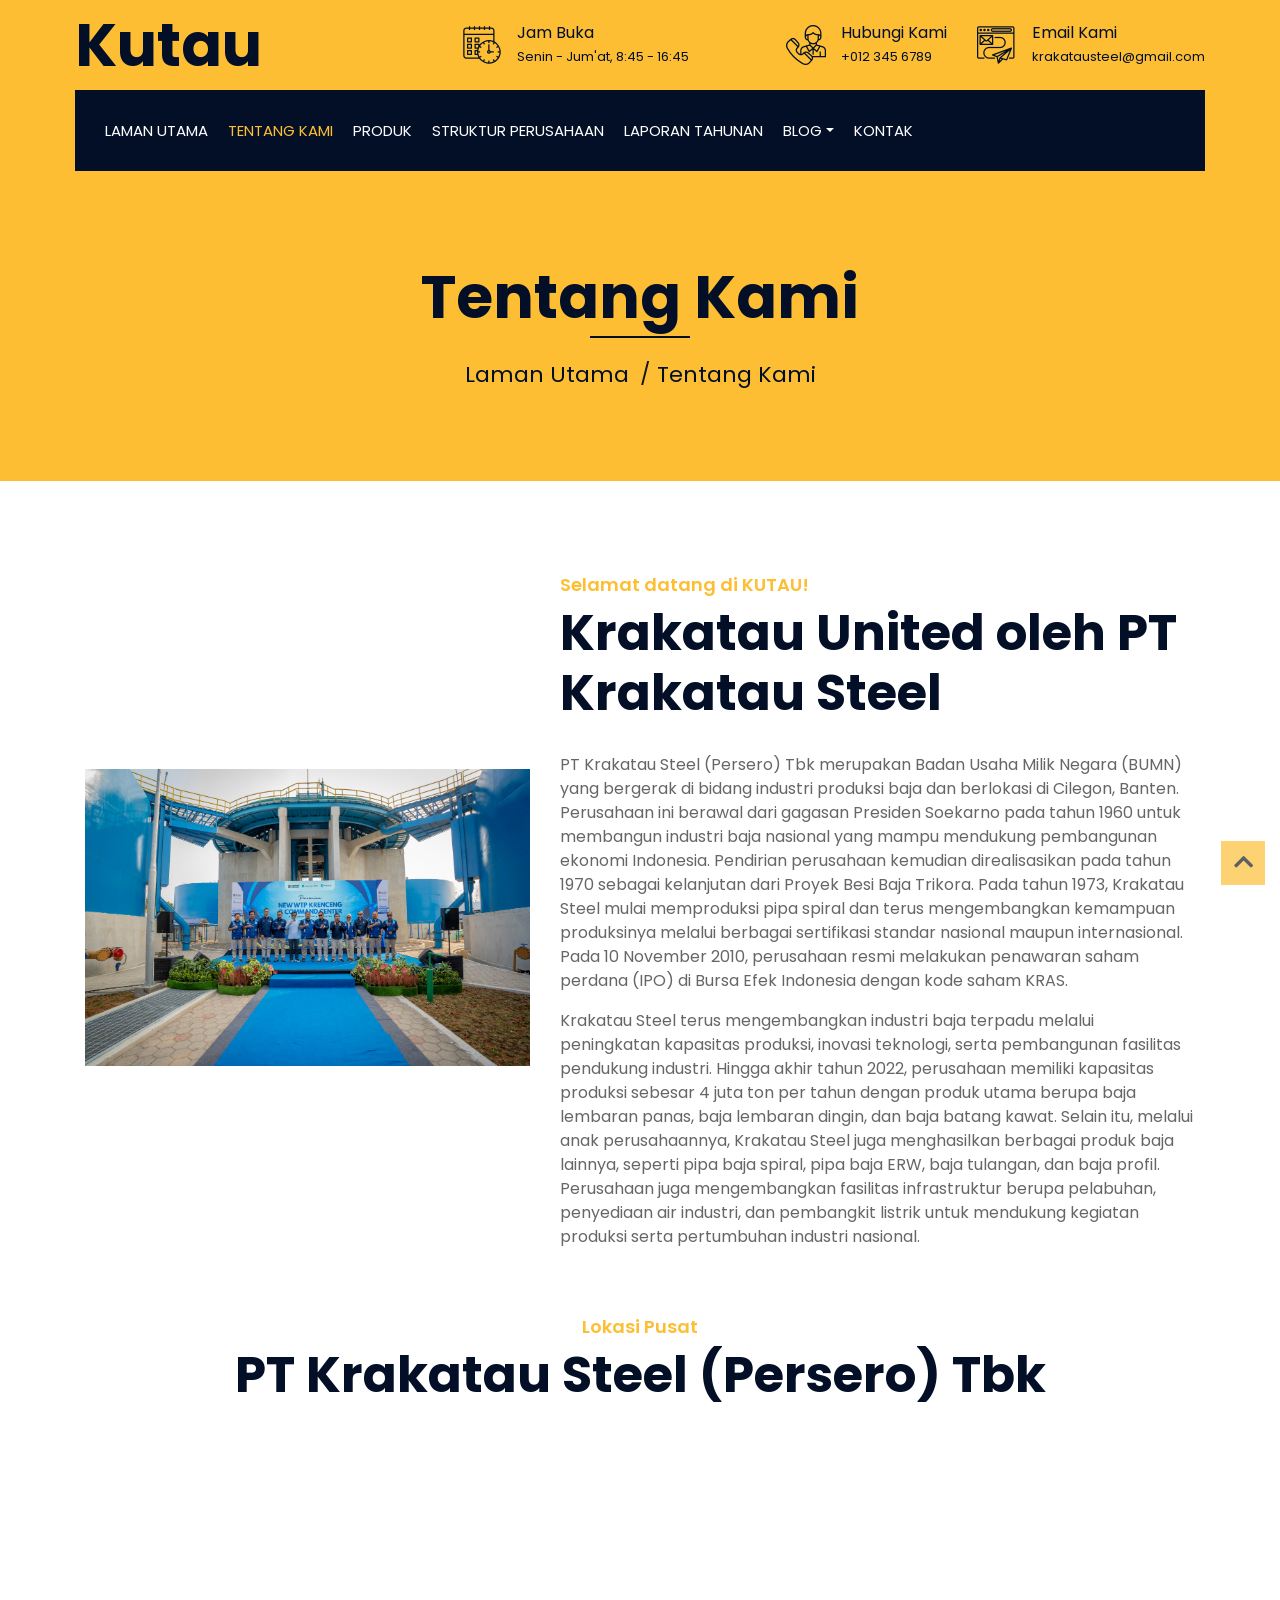
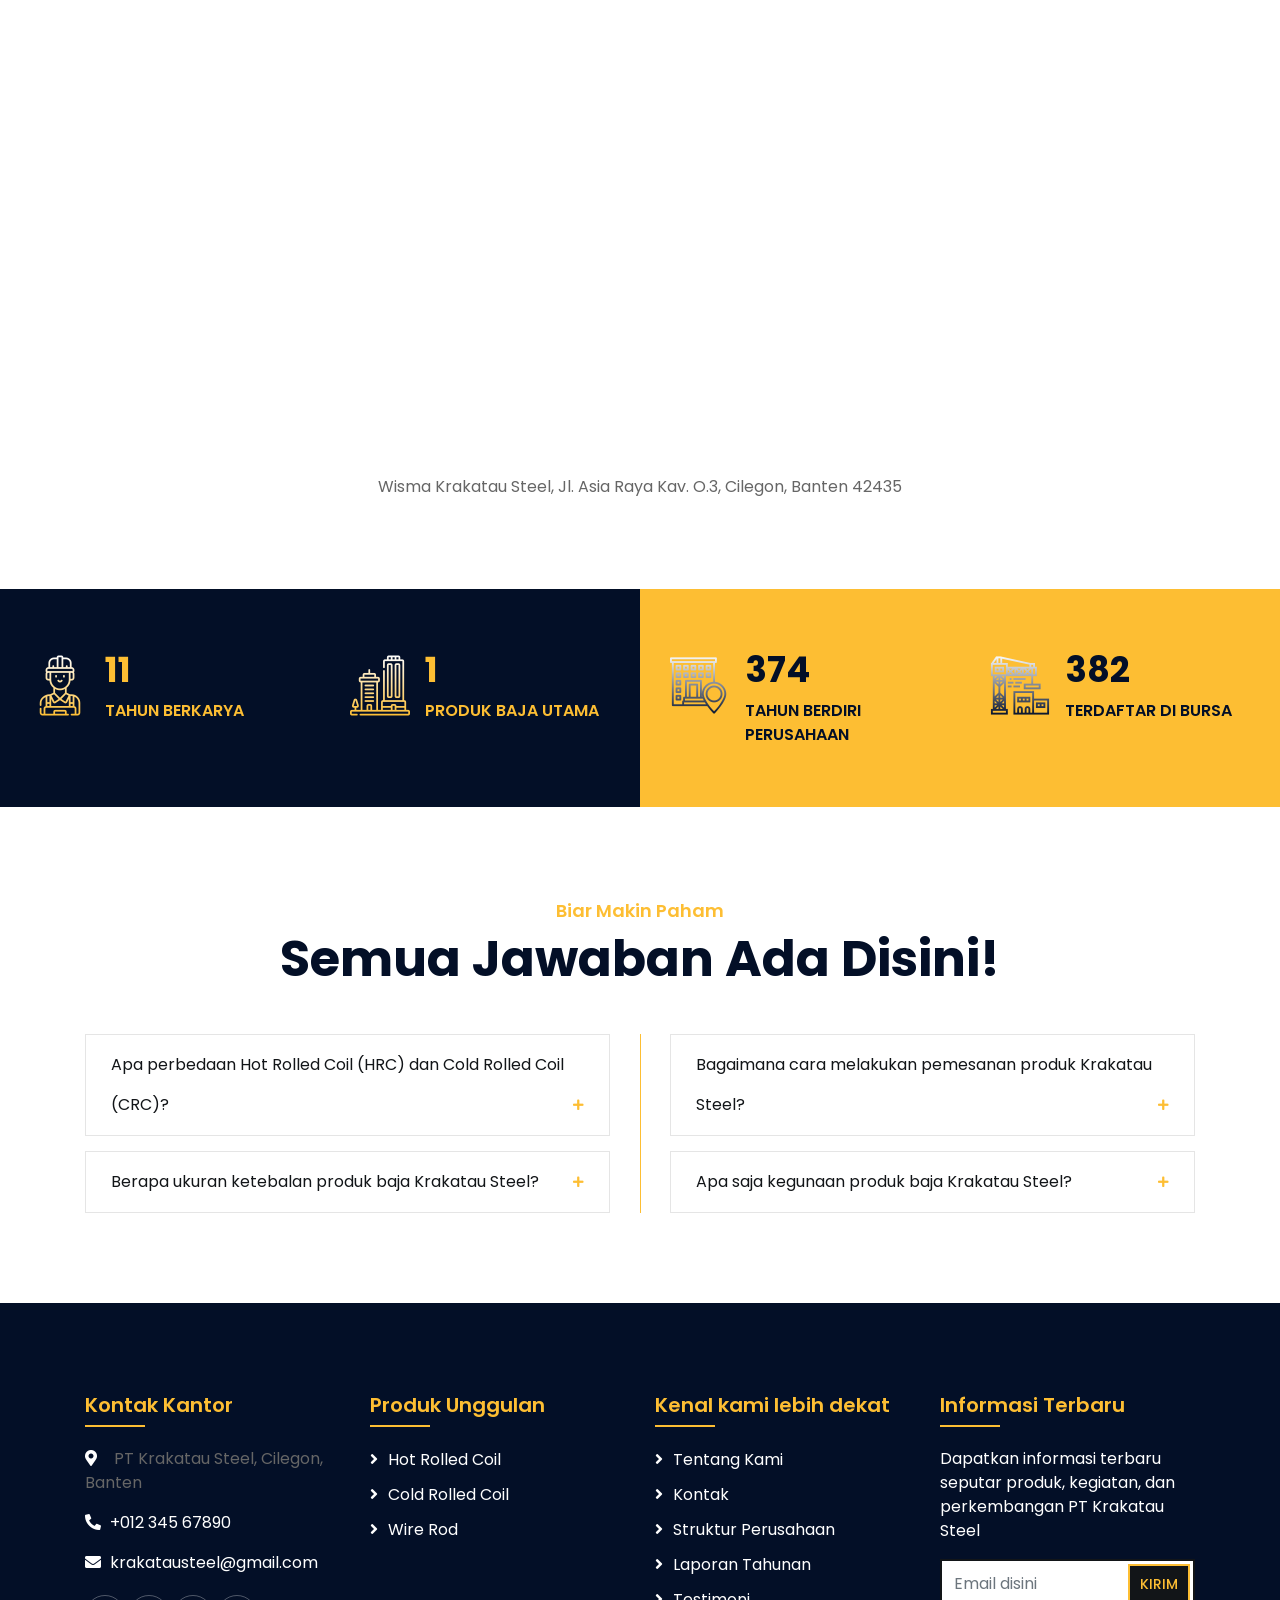
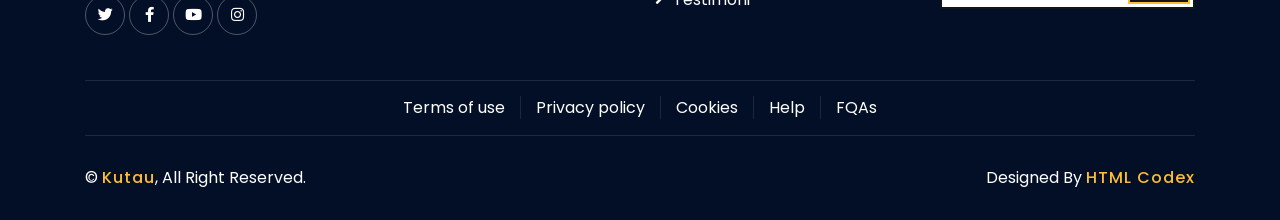
==== about.html @ ea5a1689 "first commit" ====
<!DOCTYPE html>
<html lang="en">
    <head>
        <meta charset="utf-8">
        <title>Builderz - Construction Company Website Template</title>
        <meta content="width=device-width, initial-scale=1.0" name="viewport">
        <meta content="Construction Company Website Template" name="keywords">
        <meta content="Construction Company Website Template" name="description">

        <!-- Favicon -->
        <link href="img/favicon.ico" rel="icon">

        <!-- Google Font -->
        <link href="https://fonts.googleapis.com/css2?family=Poppins:wght@100;200;300;400;500;600;700;800;900&display=swap" rel="stylesheet">

        <!-- CSS Libraries -->
        <link href="https://stackpath.bootstrapcdn.com/bootstrap/4.4.1/css/bootstrap.min.css" rel="stylesheet">
        <link href="https://cdnjs.cloudflare.com/ajax/libs/font-awesome/5.10.0/css/all.min.css" rel="stylesheet">
        <link href="lib/flaticon/font/flaticon.css" rel="stylesheet"> 
        <link href="lib/animate/animate.min.css" rel="stylesheet">
        <link href="lib/owlcarousel/assets/owl.carousel.min.css" rel="stylesheet">
        <link href="lib/lightbox/css/lightbox.min.css" rel="stylesheet">
        <link href="lib/slick/slick.css" rel="stylesheet">
        <link href="lib/slick/slick-theme.css" rel="stylesheet">

        <!-- Template Stylesheet -->
        <link href="css/style.css" rel="stylesheet">
    </head>

    <body>
        <div class="wrapper">
            <!-- Top Bar Start -->
            <div class="top-bar">
                <div class="container-fluid">
                    <div class="row align-items-center">
                        <div class="col-lg-4 col-md-12">
                            <div class="logo">
                                <a href="index.html">
                                    <h1>Kutau</h1>
                                    <!-- <img src="img/logo.jpg" alt="Logo"> -->
                                </a>
                            </div>
                        </div>
                        <div class="col-lg-8 col-md-7 d-none d-lg-block">
                            <div class="row">
                                <div class="col-4">
                                    <div class="top-bar-item">
                                        <div class="top-bar-icon">
                                            <i class="flaticon-calendar"></i>
                                        </div>
                                        <div class="top-bar-text">
                                            <h3>Jam Buka</h3>
                                            <p>Senin - Jum'at, 8:45 - 16:45</p>
                                        </div>
                                    </div>
                                </div>
                                <div class="col-4">
                                    <div class="top-bar-item">
                                        <div class="top-bar-icon">
                                            <i class="flaticon-call"></i>
                                        </div>
                                        <div class="top-bar-text">
                                            <h3>Hubungi Kami</h3>
                                            <p>+012 345 6789</p>
                                        </div>
                                    </div>
                                </div>
                                <div class="col-4">
                                    <div class="top-bar-item">
                                        <div class="top-bar-icon">
                                            <i class="flaticon-send-mail"></i>
                                        </div>
                                        <div class="top-bar-text">
                                            <h3>Email Kami</h3>
                                            <p>krakatausteel@gmail.com</p>
                                        </div>
                                    </div>
                                </div>
                            </div>
                        </div>
                    </div>
                </div>
            </div>
            <!-- Top Bar End -->

            <!-- Nav Bar Start -->
            <div class="nav-bar">
                <div class="container-fluid">
                    <nav class="navbar navbar-expand-lg bg-dark navbar-dark">
                        <a href="#" class="navbar-brand">MENU</a>
                        <button type="button" class="navbar-toggler" data-toggle="collapse" data-target="#navbarCollapse">
                            <span class="navbar-toggler-icon"></span>
                        </button>

                        <div class="collapse navbar-collapse justify-content-between" id="navbarCollapse">
                            <div class="navbar-nav mr-auto">
                                <a href="index.html" class="nav-item nav-link">Laman Utama</a>
                                <a href="about.html" class="nav-item nav-link active">Tentang Kami</a>
                                <a href="service.html" class="nav-item nav-link">Produk</a>
                                <a href="team.html" class="nav-item nav-link">Struktur Perusahaan</a>
                                <a href="portfolio.html" class="nav-item nav-link">Laporan Tahunan</a>
                                <div class="nav-item dropdown">
                                    <a href="#" class="nav-link dropdown-toggle" data-toggle="dropdown">Blog</a>
                                    <div class="dropdown-menu">
                                        <a href="blog.html" class="dropdown-item">Berita</a>
                                        <a href="single.html" class="dropdown-item">Berita Terkini</a>
                                    </div>
                                </div>
                                <a href="contact.html" class="nav-item nav-link">Kontak</a>
                            </div>
                            <div class="ml-auto">
                            </div>
                        </div>
                    </nav>
                </div>
            </div>
            <!-- Nav Bar End -->
            
            
            <!-- Page Header Start -->
            <div class="page-header">
                <div class="container">
                    <div class="row">
                        <div class="col-12">
                            <h2>Tentang Kami</h2>
                        </div>
                        <div class="col-12">
                            <a href="index.html">Laman Utama</a>
                            <a href="">Tentang Kami</a>
                        </div>
                    </div>
                </div>
            </div>
            <!-- Page Header End -->


            <!-- About Start -->
            <div class="about wow fadeInUp" data-wow-delay="0.1s">
                <div class="container">
                    <div class="row align-items-center">
                        <div class="col-lg-5 col-md-6">
                            <div class="about-img">
                                <img src="img/about-kraaaka.jpeg" alt="Image">
                            </div>
                        </div>
                        <div class="col-lg-7 col-md-6">
                            <div class="section-header text-left">
                                <p>Selamat datang di KUTAU!</p>
                                <h2>Krakatau United oleh PT Krakatau Steel</h2>
                            </div>
                            <div class="about-text">
                                <p>
                                    PT Krakatau Steel (Persero) Tbk merupakan Badan Usaha Milik Negara (BUMN) yang bergerak di bidang industri produksi baja dan berlokasi di Cilegon, Banten. Perusahaan ini berawal dari gagasan Presiden Soekarno pada tahun 1960 untuk membangun industri baja nasional yang mampu mendukung pembangunan ekonomi Indonesia. Pendirian perusahaan kemudian direalisasikan pada tahun 1970 sebagai kelanjutan dari Proyek Besi Baja Trikora. Pada tahun 1973, Krakatau Steel mulai memproduksi pipa spiral dan terus mengembangkan kemampuan produksinya melalui berbagai sertifikasi standar nasional maupun internasional. Pada 10 November 2010, perusahaan resmi melakukan penawaran saham perdana (IPO) di Bursa Efek Indonesia dengan kode saham KRAS.

                                </p>
                                <p>
                                    Krakatau Steel terus mengembangkan industri baja terpadu melalui peningkatan kapasitas produksi, inovasi teknologi, serta pembangunan fasilitas pendukung industri. Hingga akhir tahun 2022, perusahaan memiliki kapasitas produksi sebesar 4 juta ton per tahun dengan produk utama berupa baja lembaran panas, baja lembaran dingin, dan baja batang kawat. Selain itu, melalui anak perusahaannya, Krakatau Steel juga menghasilkan berbagai produk baja lainnya, seperti pipa baja spiral, pipa baja ERW, baja tulangan, dan baja profil. Perusahaan juga mengembangkan fasilitas infrastruktur berupa pelabuhan, penyediaan air industri, dan pembangkit listrik untuk mendukung kegiatan produksi serta pertumbuhan industri nasional.
                                </p>
                            </div>
                        </div>
                    </div>

                    <!-- Lokasi Pusat Start -->
                    <div class="row mt-5">
                        <div class="col-12">
                            <div class="section-header text-center">
                                <p>Lokasi Pusat</p>
                                <h2>PT Krakatau Steel (Persero) Tbk</h2>
                            </div>
                            <div class="embed-responsive embed-responsive-16by9">
                                <iframe
                                    class="embed-responsive-item"
                                    src="https://www.google.com/maps/embed?pb=!1m18!1m12!1m3!1d4063130.9958359557!2d101.8169681!3d-6.0082805999999875!2m3!1f0!2f0!3f0!3m2!1i1024!2i768!4f13.1!3m3!1m2!1s0x2e4190286dc6a351%3A0x47470dc5881075de!2sPT%20Krakatau%20Steel%20Persero%20Tbk!5e0!3m2!1sid!2sid!4v1793688912984!5m2!1sid!2sid"
                                    allowfullscreen=""
                                    loading="lazy"
                                    referrerpolicy="no-referrer-when-downgrade"
                                    title="Lokasi Pusat PT Krakatau Steel (Persero) Tbk">
                                </iframe>
                            </div>
                            <p class="text-center mt-3 mb-0">Wisma Krakatau Steel, Jl. Asia Raya Kav. O.3, Cilegon, Banten 42435</p>
                        </div>
                    </div>
                    <!-- Lokasi Pusat End -->
                </div>
            </div>
            <!-- About End -->
            
            
            <!-- Fact Start -->
            <div class="fact">
                <div class="container-fluid">
                    <div class="row counters">
                        <div class="col-md-6 fact-left wow slideInLeft">
                            <div class="row">
                                <div class="col-6">
                                    <div class="fact-icon">
                                        <i class="flaticon-worker"></i>
                                    </div>
                                    <div class="fact-text">
                                        <h2 data-toggle="counter-up">56</h2>
                                        <p>Tahun Berkarya</p>
                                    </div>
                                </div>
                                <div class="col-6">
                                    <div class="fact-icon">
                                        <i class="flaticon-building"></i>
                                    </div>
                                    <div class="fact-text">
                                        <h2 data-toggle="counter-up">3</h2>
                                        <p>Produk Baja Utama</p>
                                    </div>
                                </div>
                            </div>
                        </div>
                        <div class="col-md-6 fact-right wow slideInRight">
                            <div class="row">
                                <div class="col-6">
                                    <div class="fact-icon">
                                        <i class="flaticon-address"></i>
                                    </div>
                                    <div class="fact-text">
                                        <h2 data-toggle="counter-up">1970</h2>
                                        <p>Tahun Berdiri Perusahaan</p>
                                    </div>
                                </div>
                                <div class="col-6">
                                    <div class="fact-icon">
                                        <i class="flaticon-crane"></i>
                                    </div>
                                    <div class="fact-text">
                                        <h2 data-toggle="counter-up">2010</h2>
                                        <p>Terdaftar di Bursa</p>
                                    </div>
                                </div>
                            </div>
                        </div>
                    </div>
                </div>
            </div>
            <!-- Fact End -->
            
            
            <!-- FAQs Start -->
            <div class="faqs">
                <div class="container">
                    <div class="section-header text-center">
                        <p>Biar Makin Paham</p>
                        <h2>Semua Jawaban Ada Disini!</h2>
                    </div>
                    <div class="row">
                        <div class="col-md-6">
                            <div id="accordion-1">
                                <div class="card wow fadeInLeft" data-wow-delay="0.1s">
                                    <div class="card-header">
                                        <a class="card-link collapsed" data-toggle="collapse" href="#collapseOne">
                                            Apa perbedaan Hot Rolled Coil (HRC) dan Cold Rolled Coil (CRC)?
                                        </a>
                                    </div>
                                    <div id="collapseOne" class="collapse" data-parent="#accordion-1">
                                        <div class="card-body">
                                            HRC diproduksi melalui proses pengerolan panas pada suhu tinggi, sedangkan CRC merupakan baja yang diproses kembali melalui pengerolan dingin sehingga memiliki permukaan lebih halus dan ukuran lebih presisi.
                                        </div>
                                    </div>
                                </div>
                                <div class="card wow fadeInLeft" data-wow-delay="0.2s">
                                    <div class="card-header">
                                        <a class="card-link collapsed" data-toggle="collapse" href="#collapseTwo">
                                            Berapa ukuran ketebalan produk baja Krakatau Steel?
                                        </a>
                                    </div>
                                    <div id="collapseTwo" class="collapse" data-parent="#accordion-1">
                                        <div class="card-body">
                                            Ukuran produk berbeda berdasarkan jenisnya. HRC memiliki ketebalan sekitar 1,4 sampai 25 mm, sedangkan CRC sekitar 0,2 sampai 3,0 mm. Wire Rod memiliki diameter sekitar 5,5 sampai 20 mm.
                                        </div>
                                    </div>
                                </div>
                                
                                
                                
                            </div>
                        </div>
                        <div class="col-md-6">
                            <div id="accordion-2">
                                <div class="card wow fadeInRight" data-wow-delay="0.1s">
                                    <div class="card-header">
                                        <a class="card-link collapsed" data-toggle="collapse" href="#collapseSix">
                                            Bagaimana cara melakukan pemesanan produk Krakatau Steel?
                                        </a>
                                    </div>
                                    <div id="collapseSix" class="collapse" data-parent="#accordion-2">
                                        <div class="card-body">
                                            Pemesanan dapat dilakukan melalui tim penjualan atau platform KRASmart. Calon pelanggan perlu menyampaikan jenis produk, spesifikasi, jumlah pesanan, dan kebutuhan pengiriman untuk diproses lebih lanjut.
                                        </div>
                                    </div>
                                </div>
                                <div class="card wow fadeInRight" data-wow-delay="0.2s">
                                    <div class="card-header">
                                        <a class="card-link collapsed" data-toggle="collapse" href="#collapseSeven">
                                            Apa saja kegunaan produk baja Krakatau Steel?
                                        </a>
                                    </div>
                                    <div id="collapseSeven" class="collapse" data-parent="#accordion-2">
                                        <div class="card-body">
                                            Produk baja Krakatau Steel digunakan untuk berbagai kebutuhan, seperti konstruksi bangunan, kendaraan, peralatan rumah tangga, dan kebutuhan industri lainnya.
                                        </div>
                                    </div>
                                </div>
                                
                                
                                
                            </div>
                        </div>
                    </div>
                </div>
            </div>
            <!-- FAQs End -->


            <!-- Footer Start -->
            <div class="footer wow fadeIn" data-wow-delay="0.3s">
                <div class="container">
                    <div class="row">
                        <div class="col-md-6 col-lg-3">
                            <div class="footer-contact">
                                <h2>Kontak Kantor</h2>
                               <p>
    <i class="fa fa-map-marker-alt"></i>
    <a href="https://maps.app.goo.gl/bndfQJQ7ya6FSc5C6"
       target="_blank"
       rel="noopener noreferrer">
       PT Krakatau Steel, Cilegon, Banten
    </a>
</p>
                                <p><i class="fa fa-phone-alt"></i>+012 345 67890</p>
                                <p><i class="fa fa-envelope"></i>krakatausteel@gmail.com</p>
                                <div class="footer-social">
                                    <a href="https://x.com/_krakatausteel"><i class="fab fa-twitter"></i></a>
                                    <a href="https://www.facebook.com/krakatausteelofficial"><i class="fab fa-facebook-f"></i></a>
                                    <a href="https://youtu.be/pQpBP32aEt4?si=clHkrDfRB2g0FMMq"><i class="fab fa-youtube"></i></a>
                                    <a href="https://www.instagram.com/krakatau.steel/"><i class="fab fa-instagram"></i></a>
                                </div>
                            </div>
                        </div>
                        <div class="col-md-6 col-lg-3">
                            <div class="footer-link">
                                <h2>Produk Unggulan</h2>
                                <a href="">Hot Rolled Coil</a>
                                <a href="">Cold Rolled Coil</a>
                                <a href="">Wire Rod</a>
                            </div>
                        </div>
                        <div class="col-md-6 col-lg-3">
                            <div class="footer-link">
                                <h2>Kenal kami lebih dekat</h2>
                                <a href="about.html">Tentang Kami</a>
                                <a href="contact.html">Kontak</a>
                                <a href="team.html">Struktur Perusahaan</a>
                                <a href="portfolio.html">Laporan Tahunan</a>
                                <a href="">Testimoni</a>
                            </div>
                        </div>
                        <div class="col-md-6 col-lg-3">
                            <div class="newsletter">
                                <h2>Informasi Terbaru</h2>
                                <p>
                                    Dapatkan informasi terbaru seputar produk, kegiatan, dan perkembangan PT Krakatau Steel
                                </p>
                                <div class="form">
                                    <input class="form-control" placeholder="Email disini">
                                    <button class="btn">Kirim</button>
                                </div>
                            </div>
                        </div>
                    </div>
                </div>
                <div class="container footer-menu">
                    <div class="f-menu">
                        <a href="">Terms of use</a>
                        <a href="">Privacy policy</a>
                        <a href="">Cookies</a>
                        <a href="">Help</a>
                        <a href="">FQAs</a>
                    </div>
                </div>
                <div class="container copyright">
                    <div class="row">
                        <div class="col-md-6">
                            <p>&copy; <a href="#">Kutau</a>, All Right Reserved.</p>
                        </div>
                        <div class="col-md-6">
                            <p>Designed By <a href="https://htmlcodex.com">HTML Codex</a></p>
                        </div>
                    </div>
                </div>
            </div>
            <!-- Footer End -->

            <a href="#" class="back-to-top"><i class="fa fa-chevron-up"></i></a>
        </div>

        <!-- JavaScript Libraries -->
        <script src="https://code.jquery.com/jquery-3.4.1.min.js"></script>
        <script src="https://stackpath.bootstrapcdn.com/bootstrap/4.4.1/js/bootstrap.bundle.min.js"></script>
        <script src="lib/easing/easing.min.js"></script>
        <script src="lib/wow/wow.min.js"></script>
        <script src="lib/owlcarousel/owl.carousel.min.js"></script>
        <script src="lib/isotope/isotope.pkgd.min.js"></script>
        <script src="lib/lightbox/js/lightbox.min.js"></script>
        <script src="lib/waypoints/waypoints.min.js"></script>
        <script src="lib/counterup/counterup.min.js"></script>
        <script src="lib/slick/slick.min.js"></script>

        <!-- Template Javascript -->
        <script src="js/main.js"></script>
    </body>
</html>
---- lib/flaticon/font/flaticon.css ----
/*
  	Flaticon icon font: Flaticon
  	Creation date: 23/08/2020 07:24
  	*/

@font-face {
  font-family: "Flaticon";
  src: url("./Flaticon.eot");
  src: url("./Flaticon.eot?#iefix") format("embedded-opentype"),
       url("./Flaticon.woff2") format("woff2"),
       url("./Flaticon.woff") format("woff"),
       url("./Flaticon.ttf") format("truetype"),
       url("./Flaticon.svg#Flaticon") format("svg");
  font-weight: normal;
  font-style: normal;
}

@media screen and (-webkit-min-device-pixel-ratio:0) {
  @font-face {
    font-family: "Flaticon";
    src: url("./Flaticon.svg#Flaticon") format("svg");
  }
}

[class^="flaticon-"]:before, [class*=" flaticon-"]:before,
[class^="flaticon-"]:after, [class*=" flaticon-"]:after {   
  font-family: Flaticon;
        font-size: 20px;
font-style: normal;
margin-left: 20px;
}

.flaticon-concrete:before { content: "\f100"; }
.flaticon-worker:before { content: "\f101"; }
.flaticon-measure:before { content: "\f102"; }
.flaticon-building:before { content: "\f103"; }
.flaticon-brush:before { content: "\f104"; }
.flaticon-crane:before { content: "\f105"; }
.flaticon-call:before { content: "\f106"; }
.flaticon-calendar:before { content: "\f107"; }
.flaticon-send-mail:before { content: "\f108"; }
.flaticon-address:before { content: "\f109"; }
---- css/style.css ----
/*******************************/
/********* General CSS *********/
/*******************************/
body {
    color: #666666;
    background: #dddddd;
    font-family: 'Poppins', sans-serif;
    font-weight: 400;
}

h1,
h2, 
h3, 
h4,
h5, 
h6 {
    color: #030f27;
}

a {
    color: #666666;
    transition: .3s;
}

a:hover,
a:active,
a:focus {
    color: #fdbe33;
    outline: none;
    text-decoration: none;
}

.btn:focus {
    box-shadow: none;
}

.wrapper {
    position: relative;
    width: 100%;
    max-width: 1366px;
    margin: 0 auto;
    background: #ffffff;
}

.back-to-top {
    position: fixed;
    display: none;
    background: #fdbe33;
    color: #121518;
    width: 44px;
    height: 44px;
    text-align: center;
    line-height: 1;
    font-size: 22px;
    right: 15px;
    bottom: 15px;
    transition: background 0.5s;
    z-index: 9;
}

.back-to-top:hover {
    color: #fdbe33;
    background: #121518;
}

.back-to-top i {
    padding-top: 10px;
}

.btn {
    transition: .3s;
}


/**********************************/
/********** Top Bar CSS ***********/
/**********************************/
.top-bar {
    position: relative;
    height: 90px;
    background: #fdbe33;
}

.top-bar .logo {
    padding: 15px 0;
    text-align: left;
    overflow: hidden;
}

.top-bar .logo h1 {
    margin: 0;
    color: #030f27;
    font-size: 60px;
    line-height: 60px;
    font-weight: 700;
}

.top-bar .logo img {
    max-width: 100%;
    max-height: 60px;
}

.top-bar .top-bar-item {
    display: flex;
    align-items: center;
    justify-content: flex-end;
}

.top-bar .top-bar-icon {
    width: 40px;
    display: flex;
    align-items: center;
    justify-content: center;
}

.top-bar .top-bar-icon [class^="flaticon-"]::before {
    margin: 0;
    color: #030f27;
    font-size: 40px;
}

.top-bar .top-bar-text {
    padding-left: 15px;
}

.top-bar .top-bar-text h3 {
    margin: 0 0 5px 0;
    color: #030f27;
    font-size: 16px;
    font-weight: 400;
}

.top-bar .top-bar-text p {
    margin: 0;
    color: #030f27;
    font-size: 13px;
    font-weight: 400;
}

@media (min-width: 992px) {
    .top-bar {
        padding: 0 60px;
    }
}

@media (max-width: 991.98px) {
    .top-bar .logo {
        text-align: center;
    }
}


/**********************************/
/*********** Nav Bar CSS **********/
/**********************************/
.nav-bar {
    position: relative;
    background: #fdbe33;
    transition: .3s;
}

.nav-bar .container-fluid {
    padding: 0;
}

.nav-bar.nav-sticky {
    position: fixed;
    top: 0;
    width: 100%;
    max-width: 1366px;
    box-shadow: 0 2px 5px rgba(0, 0, 0, .3);
    z-index: 999;
}

.nav-bar .navbar {
    height: 100%;
    background: #030f27 !important;
}

.navbar-dark .navbar-nav .nav-link,
.navbar-dark .navbar-nav .nav-link:focus,
.navbar-dark .navbar-nav .nav-link:hover,
.navbar-dark .navbar-nav .nav-link.active {
    padding: 10px 10px 8px 10px;
    color: #ffffff;
}

.navbar-dark .navbar-nav .nav-link:hover,
.navbar-dark .navbar-nav .nav-link.active {
    color: #fdbe33;
    transition: none;
}

.nav-bar .dropdown-menu {
    margin-top: 0;
    border: 0;
    border-radius: 0;
    background: #f8f9fa;
}

.nav-bar .btn {
    color: #ffffff;
    border: 2px solid #ffffff;
    border-radius: 0;
}

.nav-bar .btn:hover {
    color: #030f27;
    background: #fdbe33;
    border-color: #fdbe33;
}

@media (min-width: 992px) {
    .nav-bar {
        padding: 0 75px;
    }
    
    .nav-bar.nav-sticky {
        padding: 0;
    }
    
    .nav-bar .navbar {
        padding: 20px;
    }
    
    .nav-bar .navbar-brand {
        display: none;
    }
    
    .nav-bar a.nav-link {
        padding: 8px 15px;
        font-size: 15px;
        text-transform: uppercase;
    }
}

@media (max-width: 991.98px) {
    .nav-bar .navbar {
        padding: 15px;
    }
    
    .nav-bar a.nav-link {
        padding: 5px;
    }
    
    .nav-bar .dropdown-menu {
        box-shadow: none;
    }
    
    .nav-bar .btn {
        display: none;
    }
}


/*******************************/
/******** Carousel CSS *********/
/*******************************/
.carousel {
    position: relative;
    width: 100%;
    height: calc(100vh - 170px);
    min-height: 400px;
    margin: 0 auto;
    text-align: center;
    overflow: hidden;
}

.carousel .carousel-inner,
.carousel .carousel-item {
    position: relative;
    width: 100%;
    height: 100%;
}

.carousel .carousel-item img {
    width: 100%;
    height: 100%;
    object-fit: cover;
}

.carousel .carousel-item::after {
    position: absolute;
    content: "";
    width: 100%;
    height: 100%;
    top: 0;
    left: 0;
    background: rgba(0, 0, 0, .3);
    z-index: 1;
}

.carousel .carousel-caption {
    position: absolute;
    top: 0;
    bottom: 0;
    display: flex;
    align-items: center;
    justify-content: center;
    flex-direction: column;
    height: calc(100vh - 170px);
    min-height: 400px;
}

.carousel .carousel-caption p {
    color: #ffffff;
    font-size: 30px;
    margin-bottom: 15px;
    letter-spacing: 1px;
}

.carousel .carousel-caption h1 {
    color: #ffffff;
    font-size: 60px;
    font-weight: 700;
    margin-bottom: 35px;
}

.carousel .carousel-caption .btn {
    padding: 15px 35px;
    font-size: 18px;
    font-weight: 500;
    letter-spacing: 1px;
    text-transform: uppercase;
    color: #ffffff;
    background: transparent;
    border: 2px solid #ffffff;
    border-radius: 0;
    transition: .3s;
}

.carousel .carousel-caption .btn:hover {
    color: #030f27;
    background: #fdbe33;
    border-color: #fdbe33;
}

@media (max-width: 767.98px) {
    .carousel .carousel-caption h1 {
        font-size: 40px;
        font-weight: 700;
    }
    
    .carousel .carousel-caption p {
        font-size: 20px;
    }
    
    .carousel .carousel-caption .btn {
        padding: 12px 30px;
        font-size: 18px;
        font-weight: 500;
        letter-spacing: 0;
    }
}

@media (max-width: 575.98px) {
    .carousel .carousel-caption h1 {
        font-size: 30px;
        font-weight: 500;
    }
    
    .carousel .carousel-caption p {
        font-size: 16px;
    }
    
    .carousel .carousel-caption .btn {
        padding: 10px 25px;
        font-size: 16px;
        font-weight: 400;
        letter-spacing: 0;
    }
}

.carousel .animated {
    -webkit-animation-duration: 1.5s;
    animation-duration: 1.5s;
}


/*******************************/
/******* Page Header CSS *******/
/*******************************/
.page-header {
    position: relative;
    margin-bottom: 45px;
    padding: 90px 0;
    text-align: center;
    background: #fdbe33;
}

.page-header h2 {
    position: relative;
    color: #030f27;
    font-size: 60px;
    font-weight: 700;
    margin-bottom: 20px;
    padding-bottom: 5px;
}

.page-header h2::after {
    position: absolute;
    content: "";
    width: 100px;
    height: 2px;
    left: calc(50% - 50px);
    bottom: 0;
    background: #030f27;
}

.page-header a {
    position: relative;
    padding: 0 12px;
    font-size: 22px;
    color: #030f27;
}

.page-header a:hover {
    color: #ffffff;
}

.page-header a::after {
    position: absolute;
    content: "/";
    width: 8px;
    height: 8px;
    top: -2px;
    right: -7px;
    text-align: center;
    color: #121518;
}

.page-header a:last-child::after {
    display: none;
}

@media (max-width: 991.98px) {
    .page-header {
        padding: 60px 0;
    }
    
    .page-header h2 {
        font-size: 45px;
    }
    
    .page-header a {
        font-size: 20px;
    }
}

@media (max-width: 767.98px) {
    .page-header {
        padding: 45px 0;
    }
    
    .page-header h2 {
        font-size: 35px;
    }
    
    .page-header a {
        font-size: 18px;
    }
}


/*******************************/
/******* Section Header ********/
/*******************************/
.section-header {
    position: relative;
    width: 100%;
    margin-bottom: 45px;
}

.section-header p {
    color: #fdbe33;
    font-size: 18px;
    font-weight: 600;
    margin-bottom: 5px;
}

.section-header h2 {
    margin: 0;
    position: relative;
    font-size: 50px;
    font-weight: 700;
}

@media (max-width: 767.98px) {
    .section-header h2 {
        font-size: 30px;
    }
}


/*******************************/
/********* Feature CSS *********/
/*******************************/
.feature {
    position: relative;
    margin-bottom: 45px;
}

.feature .col-md-12 {
    background: #030f27;
}
    
.feature .col-md-12:nth-child(2n) {
    color: #030f27;
    background: #fdbe33;
}

.feature .feature-item {
    min-height: 250px;
    padding: 30px;
    display: flex;
    align-items: center;
    justify-content: flex-start;
}

.feature .feature-icon {
    position: relative;
    width: 60px;
    display: flex;
    align-items: center;
    justify-content: center;
}

.feature .feature-icon::before {
    position: absolute;
    content: "";
    width: 80px;
    height: 80px;
    top: -20px;
    left: -10px;
    border: 2px dotted #ffffff;
    border-radius: 60px;
    z-index: 1;
}

.feature .feature-icon::after {
    position: absolute;
    content: "";
    width: 79px;
    height: 79px;
    top: -18px;
    left: -9px;
    background: #030f27;
    border-radius: 60px;
    z-index: 2;
}

.feature .col-md-12:nth-child(2n) .feature-icon::after {
    background: #fdbe33;
}

.feature .feature-icon [class^="flaticon-"]::before {
    position: relative;
    margin: 0;
    color: #fdbe33;
    font-size: 60px;
    line-height: 60px;
    z-index: 3;
}

.feature .feature-text {
    padding-left: 30px;
}

.feature .feature-text h3 {
    margin: 0 0 10px 0;
    color: #fdbe33;
    font-size: 25px;
    font-weight: 600;
}

.feature .feature-text p {
    margin: 0;
    color: #fdbe33;
    font-size: 18px;
    font-weight: 400;
}

.feature .col-md-12:nth-child(2n) [class^="flaticon-"]::before,
.feature .col-md-12:nth-child(2n) h3,
.feature .col-md-12:nth-child(2n) p {
    color: #030f27;
}


/*******************************/
/********** About CSS **********/
/*******************************/
.about {
    position: relative;
    width: 100%;
    padding: 45px 0;
}

.about .section-header {
    margin-bottom: 30px;
}

.about .about-img {
    position: relative;
    height: 100%;
}

.about .about-img img {
    width: 100%;
    height: 100%;
    object-fit: cover;
}

.about .about-text p {
    font-size: 16px;
}

.about .about-text a.btn {
    position: relative;
    margin-top: 15px;
    padding: 15px 35px;
    font-size: 16px;
    font-weight: 500;
    letter-spacing: 1px;
    color: #030f27;
    border-radius: 0;
    background: #fdbe33;
    transition: .3s;
}

.about .about-text a.btn:hover {
    color: #fdbe33;
    background: #030f27;
}

@media (max-width: 767.98px) {
    .about .about-img {
        margin-bottom: 30px;
        height: auto;
    }
}


/*******************************/
/********** Fact CSS ***********/
/*******************************/
.fact {
    position: relative;
    width: 100%;
    padding: 45px 0;
}

.fact .col-6 {
    display: flex;
    align-items: flex-start;
}

.fact .fact-icon {
    position: relative;
    margin: 7px 15px 0 15px;
    width: 60px;
    display: flex;
    align-items: center;
    justify-content: center;
}

.fact .fact-icon [class^="flaticon-"]::before {
    margin: 0;
    font-size: 60px;
    line-height: 60px;
    background-image: linear-gradient(#ffffff, #fdbe33);
    -webkit-background-clip: text;
    -webkit-text-fill-color: transparent;
}

.fact .fact-right .fact-icon [class^="flaticon-"]::before {
    background-image: linear-gradient(#ffffff, #030f27);
}

.fact .fact-left,
.fact .fact-right {
    padding-top: 60px;
    padding-bottom: 60px;
}

.fact .fact-text h2 {
    font-size: 35px;
    font-weight: 700;
}

.fact .fact-text p {
    margin: 0;
    font-size: 16px;
    font-weight: 600;
    text-transform: uppercase;
}

.fact .fact-left {
    color: #fdbe33;
    background: #030f27;
}

.fact .fact-right {
    color: #030f27;
    background: #fdbe33;
}

.fact .fact-left h2 {
    color: #fdbe33;
}


/*******************************/
/********* Service CSS *********/
/*******************************/
.service {
    position: relative;
    width: 100%;
    padding: 45px 0 15px 0;
}

.service .service-item {
    position: relative;
    width: 100%;
    text-align: center;
    margin-bottom: 30px;
}

.service .service-img {
    position: relative;
    overflow: hidden;
}

.service .service-img img {
    width: 100%;
}

.service .service-overlay {
    position: absolute;
    width: 100%;
    height: 100%;
    top: 0;
    left: 0;
    padding: 30px;
    display: flex;
    align-items: center;
    justify-content: center;
    background: rgba(3, 15, 39, .7);
    transition: .5s;
    opacity: 0;
}

.service .service-item:hover .service-overlay {
    opacity: 1;
}

.service .service-overlay p {
    margin: 0;
    color: #ffffff;
}

.service .service-text {
    display: flex;
    align-items: center;
    height: 60px;
    background: #030f27;
    overflow: hidden;
    white-space: nowrap;
    text-overflow: ellipsis;
}

.service .service-text h3 {
    margin: 0;
    padding: 0 15px 0 25px;
    width: calc(100% - 60px);
    font-size: 20px;
    font-weight: 700;
    color: #fdbe33;
    text-align: left;
    overflow: hidden;
    white-space: nowrap;
    text-overflow: ellipsis;
}

.service .service-item a.btn {
    width: 60px;
    height: 60px;
    padding: 3px 0 0 3px;
    display: flex;
    align-items: center;
    justify-content: center;
    font-size: 60px;
    line-height: 60px;
    font-weight: 100;
    color: #030f27;
    background: #fdbe33;
    border-radius: 0;
    transition: .3s;
}

.service .service-item:hover a.btn {
    color: #ffffff;
}


/*******************************/
/********** Video CSS **********/
/*******************************/
.video {
    position: relative;
    margin: 45px 0;
    height: 100%;
    min-height: 500px;
    background: linear-gradient(rgba(3, 15, 39, .9), rgba(3, 15, 39, .9)), url(../img/baja_back.jfif);
    background-attachment: fixed;
    background-position: center;
    background-repeat: no-repeat;
    background-size: cover;
}

.video .btn-play {
    position: absolute;
    z-index: 1;
    top: 50%;
    left: 50%;
    transform: translateX(-50%) translateY(-50%);
    box-sizing: content-box;
    display: block;
    width: 32px;
    height: 44px;
    border-radius: 50%;
    border: none;
    outline: none;
    padding: 18px 20px 18px 28px;
}

.video .btn-play:before {
    content: "";
    position: absolute;
    z-index: 0;
    left: 50%;
    top: 50%;
    transform: translateX(-50%) translateY(-50%);
    display: block;
    width: 100px;
    height: 100px;
    background: #fdbe33;
    border-radius: 50%;
    animation: pulse-border 1500ms ease-out infinite;
}

.video .btn-play:after {
    content: "";
    position: absolute;
    z-index: 1;
    left: 50%;
    top: 50%;
    transform: translateX(-50%) translateY(-50%);
    display: block;
    width: 100px;
    height: 100px;
    background: #fdbe33;
    border-radius: 50%;
    transition: all 200ms;
}

.video .btn-play:hover:after {
    background-color: darken(#fdbe33, 10%);
}

.video .btn-play img {
    position: relative;
    z-index: 3;
    max-width: 100%;
    width: auto;
    height: auto;
}

.video .btn-play span {
    display: block;
    position: relative;
    z-index: 3;
    width: 0;
    height: 0;
    border-left: 32px solid #030f27;
    border-top: 22px solid transparent;
    border-bottom: 22px solid transparent;
}

@keyframes pulse-border {
  0% {
    transform: translateX(-50%) translateY(-50%) translateZ(0) scale(1);
    opacity: 1;
  }
  100% {
    transform: translateX(-50%) translateY(-50%) translateZ(0) scale(1.5);
    opacity: 0;
  }
}

#videoModal .modal-dialog {
    position: relative;
    max-width: 800px;
    margin: 60px auto 0 auto;
}

#videoModal .modal-body {
    position: relative;
    padding: 0px;
}

#videoModal .close {
    position: absolute;
    width: 30px;
    height: 30px;
    right: 0px;
    top: -30px;
    z-index: 999;
    font-size: 30px;
    font-weight: normal;
    color: #ffffff;
    background: #000000;
    opacity: 1;
}


/*******************************/
/*********** Team CSS **********/
/*******************************/
.team {
    position: relative;
    width: 100%;
    padding: 45px 0 15px 0;
}

.team .team-item {
    position: relative;
    margin-bottom: 30px;
    overflow: hidden;
}

.team .team-img {
    position: relative;
}

.team .team-img img {
    width: 100%;
}

.team .team-text {
    position: relative;
    padding: 25px 15px;
    text-align: center;
    background: #030f27;
    transition: .5s;
}

.team .team-text h2 {
    font-size: 20px;
    font-weight: 600;
    color: #fdbe33;
    transition: .5s;
}

.team .team-text p {
    margin: 0;
    color: #ffffff;
}

.team .team-item:hover .team-text {
    background: #fdbe33;
}

.team .team-item:hover .team-text h2 {
    color: #030f27;
    letter-spacing: 1px;
}

.team .team-social {
    position: absolute;
    width: 100px;
    top: 0;
    left: -50px;
    display: flex;
    flex-direction: column;
    font-size: 0;
}

.team .team-social a {
    position: relative;
    left: 0;
    width: 50px;
    height: 50px;
    display: flex;
    align-items: center;
    justify-content: center;
    font-size: 18px;
    color: #ffffff;
}

.team .team-item:hover .team-social a:first-child {
    background: #00acee;
    left: 50px;
    transition: .3s 0s;
}

.team .team-item:hover .team-social a:nth-child(2) {
    background: #3b5998;
    left: 50px;
    transition: .3s .1s;
}

.team .team-item:hover .team-social a:nth-child(3) {
    background: #0e76a8;
    left: 50px;
    transition: .3s .2s;
}

.team .team-item:hover .team-social a:nth-child(4) {
    background: #3f729b;
    left: 50px;
    transition: .3s .3s;
}


/*******************************/
/*********** FAQs CSS **********/
/*******************************/
.faqs {
    position: relative;
    width: 100%;
    padding: 45px 0;
}

.faqs .row {
    position: relative;
}

.faqs .row::after {
    position: absolute;
    content: "";
    width: 1px;
    height: 100%;
    top: 0;
    left: calc(50% - .5px);
    background: #fdbe33;
}

.faqs #accordion-1 {
    padding-right: 15px;
}

.faqs #accordion-2 {
    padding-left: 15px;
}

@media(max-width: 767.98px) {
    .faqs .row::after {
        display: none;
    }
    
    .faqs #accordion-1,
    .faqs #accordion-2 {
        padding: 0;
    }
    
    .faqs #accordion-2 {
        padding-top: 15px;
    }
}

.faqs .card {
    margin-bottom: 15px;
    border: none;
    border-radius: 0;
}

.faqs .card:last-child {
    margin-bottom: 0;
}

.faqs .card-header {
    padding: 0;
    border: none;
    background: #ffffff;
}

.faqs .card-header a {
    display: block;
    padding: 10px 25px;
    width: 100%;
    color: #121518;
    font-size: 16px;
    line-height: 40px;
    border: 1px solid rgba(0, 0, 0, .1);
    transition: .5s;
}

.faqs .card-header [data-toggle="collapse"][aria-expanded="true"] {
    background: #fdbe33;
}

.faqs .card-header [data-toggle="collapse"]:after {
    font-family: 'font Awesome 5 Free';
    content: "\f067";
    float: right;
    color: #fdbe33;
    font-size: 12px;
    font-weight: 900;
    transition: .5s;
}

.faqs .card-header [data-toggle="collapse"][aria-expanded="true"]:after {
    font-family: 'font Awesome 5 Free';
    content: "\f068";
    float: right;
    color: #030f27;
    font-size: 12px;
    font-weight: 900;
    transition: .5s;
}

.faqs .card-body {
    padding: 20px 25px;
    font-size: 16px;
    background: #ffffff;
    border: 1px solid rgba(0, 0, 0, .1);
    border-top: none;
}


/*******************************/
/******* Testimonial CSS *******/
/*******************************/
.testimonial {
    position: relative;
    margin: 45px 0;
    padding: 90px 0;
    text-align: center;
    background: linear-gradient(rgba(3, 15, 39, .9), rgba(3, 15, 39, .9)), url(../img/baja_back.jfif);
    background-attachment: fixed;
    background-position: center;
    background-repeat: no-repeat;
    background-size: cover;
}

.testimonial .container {
    max-width: 760px;
}

.about-page .testimonial {
    padding-bottom: 90px;
}

.testimonial .testimonial-slider-nav {
    position: relative;
    width: 300px;
    margin: 0 auto;
}

.testimonial .testimonial-slider-nav .slick-slide {
    position: relative;
    opacity: 0;
    transition: .5s;
}

.testimonial .testimonial-slider-nav .slick-active {
    opacity: 1;
    transform: scale(1.3);
}

.testimonial .testimonial-slider-nav .slick-center {
    transform: scale(1.8);
    z-index: 1;
}

.testimonial .testimonial-slider-nav .slick-slide img {
    position: relative;
    display: block;
    margin-top: 37px;
    width: 100%;
    height: auto;
    border-radius: 100px;
}

.testimonial .testimonial-slider {
    position: relative;
    margin-top: 15px;
    padding-top: 50px;
}

.testimonial .testimonial-slider::before {
    position: absolute;
    content: "";
    width: 60px;
    height: 50px;
    top: 0;
    left: calc(50% - 30px);
    background: url(../img/quote.png) top center no-repeat;
}

.testimonial .testimonial-slider h3 {
    color: #fdbe33;
    font-size: 22px;
    font-weight: 700;
}

.testimonial .testimonial-slider h4 {
    font-size: 14px;
    font-weight: 300;
    color: #ffffff;
    font-style: italic;
    margin-bottom: 10px;
}

.testimonial .testimonial-slider p {
    color: #ffffff;
    font-size: 16px;
    font-weight: 300;
    margin: 0;
}


/*******************************/
/*********** Blog CSS **********/
/*******************************/
.blog {
    position: relative;
    width: 100%;
    padding: 45px 0 15px 0;
}

.blog .blog-item {
    position: relative;
    width: 100%;
    text-align: center;
    margin-bottom: 30px;
}

.blog .blog-img {
    position: relative;
    overflow: hidden;
}

.blog .blog-img img {
    width: 100%;
}

.blog .blog-title {
    display: flex;
    align-items: center;
    height: 60px;
    background: #030f27;
    overflow: hidden;
    white-space: nowrap;
    text-overflow: ellipsis;
}

.blog .blog-title h3 {
    margin: 0;
    padding: 0 15px 0 25px;
    width: calc(100% - 60px);
    font-size: 18px;
    font-weight: 700;
    color: #fdbe33;
    text-align: left;
    overflow: hidden;
    white-space: nowrap;
    text-overflow: ellipsis;
}

.blog .blog-title a.btn {
    width: 60px;
    height: 60px;
    padding: 3px 0 0 3px;
    display: flex;
    align-items: center;
    justify-content: center;
    font-size: 60px;
    line-height: 60px;
    font-weight: 100;
    color: #030f27;
    background: #fdbe33;
    border-radius: 0;
    transition: .3s;
}

.blog .blog-item:hover a.btn {
    color: #ffffff;
}

.blog .blog-meta {
    position: relative;
    padding: 25px 0 10px 0;
    background: #f3f6ff;
}

.blog .blog-meta::after {
    position: absolute;
    content: "";
    width: 100px;
    height: 1px;
    left: calc(50% - 50px);
    bottom: 0;
    background: #fdbe33;
}

.blog .blog-meta p {
    display: inline-block;
    margin: 0;
    padding: 0 3px;
    font-size: 14px;
    font-weight: 300;
    font-style: italic;
    color: #666666;
}

.blog .blog-meta p a {
    margin-left: 5px;
    font-style: normal;
}

.blog .blog-text {
    padding: 10px 25px 25px 25px;
    background: #f3f6ff;
}

.blog .blog-text p {
    margin: 0;
    font-size: 16px;
}

.blog .pagination .page-link {
    color: #030f27;
    border-radius: 0;
    border-color: #fdbe33;
}

.blog .pagination .page-link:hover,
.blog .pagination .page-item.active .page-link {
    color: #fdbe33;
    background: #030f27;
}

.blog .pagination .disabled .page-link {
    color: #999999;
}


/*******************************/
/******* Single Post CSS *******/
/*******************************/
.single {
    position: relative;
    padding: 45px 0;
}

.single .single-content {
    position: relative;
    margin-bottom: 30px;
    overflow: hidden;
}

.single .single-content img {
    margin-bottom: 20px;
    width: 100%;
}

.single .single-tags {
    margin: -5px -5px 41px -5px;
    font-size: 0;
}

.single .single-tags a {
    margin: 5px;
    display: inline-block;
    padding: 7px 15px;
    font-size: 14px;
    font-weight: 400;
    color: #666666;
    border: 1px solid #dddddd;
}

.single .single-tags a:hover {
    color: #fdbe33;
    background: #030f27;
}

.single .single-bio {
    margin-bottom: 45px;
    padding: 30px;
    background: #f3f6ff;
    display: flex;
}

.single .single-bio-img {
    width: 100%;
    max-width: 100px;
}

.single .single-bio-img img {
    width: 100%;
}

.single .single-bio-text {
    padding-left: 30px;
}

.single .single-bio-text h3 {
    font-size: 20px;
    font-weight: 700;
}

.single .single-bio-text p {
    margin: 0;
}

.single .single-related {
    margin-bottom: 45px;
}

.single .single-related h2 {
    font-size: 30px;
    font-weight: 700;
    margin-bottom: 25px;
}

.single .related-slider {
    position: relative;
    margin: 0 -15px;
    width: calc(100% + 30px);
}

.single .related-slider .post-item {
    margin: 0 15px;
}

.single .post-item {
    display: flex;
    align-items: center;
    margin-bottom: 15px;
}

.single .post-item .post-img {
    width: 100%;
    max-width: 80px;
}

.single .post-item .post-img img {
    width: 100%;
}

.single .post-item .post-text {
    padding-left: 15px;
}

.single .post-item .post-text a {
    font-size: 16px;
    font-weight: 400;
}

.single .post-item .post-meta {
    display: flex;
    margin-top: 8px;
}

.single .post-item .post-meta p {
    display: inline-block;
    margin: 0;
    padding: 0 3px;
    font-size: 14px;
    font-weight: 300;
    font-style: italic;
}

.single .post-item .post-meta p a {
    margin-left: 5px;
    font-size: 14px;
    font-weight: 300;
    font-style: normal;
}

.single .related-slider .owl-nav {
    position: absolute;
    width: 90px;
    top: -55px;
    right: 15px;
    display: flex;
}

.single .related-slider .owl-nav .owl-prev,
.single .related-slider .owl-nav .owl-next {
    margin-left: 15px;
    width: 30px;
    height: 30px;
    display: flex;
    align-items: center;
    justify-content: center;
    color: #030f27;
    background: #fdbe33;
    font-size: 16px;
    transition: .3s;
}

.single .related-slider .owl-nav .owl-prev:hover,
.single .related-slider .owl-nav .owl-next:hover {
    color: #fdbe33;
    background: #030f27;
}

.single .single-comment {
    position: relative;
    margin-bottom: 45px;
}

.single .single-comment h2 {
    font-size: 30px;
    font-weight: 700;
    margin-bottom: 25px;
}

.single .comment-list {
    list-style: none;
    padding: 0;
}

.single .comment-child {
    list-style: none;
}

.single .comment-body {
    display: flex;
    margin-bottom: 30px;
}

.single .comment-img {
    width: 60px;
}

.single .comment-img img {
    width: 100%;
}

.single .comment-text {
    padding-left: 15px;
    width: calc(100% - 60px);
}

.single .comment-text h3 {
    font-size: 18px;
    font-weight: 600;
    margin-bottom: 3px;
}

.single .comment-text span {
    display: block;
    font-size: 14px;
    font-weight: 300;
    margin-bottom: 5px;
}

.single .comment-text .btn {
    padding: 3px 10px;
    font-size: 14px;
    color: #030f27;
    background: #dddddd;
    border-radius: 0;
}

.single .comment-text .btn:hover {
    background: #fdbe33;
}

.single .comment-form {
    position: relative;
}

.single .comment-form h2 {
    font-size: 30px;
    font-weight: 700;
    margin-bottom: 25px;
}

.single .comment-form form {
    padding: 30px;
    background: #f3f6ff;
}

.single .comment-form form .form-group:last-child {
    margin: 0;
}

.single .comment-form input,
.single .comment-form textarea {
    border-radius: 0;
}

.single .comment-form .btn {
    padding: 15px 30px;
    color: #030f27;
    background: #fdbe33;
}

.single .comment-form .btn:hover {
    color: #fdbe33;
    background: #030f27;
}


/**********************************/
/*********** Sidebar CSS **********/
/**********************************/
.sidebar {
    position: relative;
    width: 100%;
}

@media(max-width: 991.98px) {
    .sidebar {
        margin-top: 45px;
    }
}

.sidebar .sidebar-widget {
    position: relative;
    margin-bottom: 45px;
}

.sidebar .sidebar-widget .widget-title {
    position: relative;
    margin-bottom: 30px;
    padding-bottom: 5px;
    font-size: 30px;
    font-weight: 700;
}

.sidebar .sidebar-widget .widget-title::after {
    position: absolute;
    content: "";
    width: 60px;
    height: 2px;
    bottom: 0;
    left: 0;
    background: #fdbe33;
}

.sidebar .sidebar-widget .search-widget {
    position: relative;
}

.sidebar .search-widget input {
    height: 50px;
    border: 1px solid #dddddd;
    border-radius: 0;
}

.sidebar .search-widget input:focus {
    box-shadow: none;
}

.sidebar .search-widget .btn {
    position: absolute;
    top: 6px;
    right: 15px;
    height: 40px;
    padding: 0;
    font-size: 25px;
    color: #fdbe33;
    background: none;
    border-radius: 0;
    border: none;
    transition: .3s;
}

.sidebar .search-widget .btn:hover {
    color: #030f27;
}

.sidebar .sidebar-widget .recent-post {
    position: relative;
}

.sidebar .sidebar-widget .tab-post {
    position: relative;
}

.sidebar .tab-post .nav.nav-pills .nav-link {
    color: #fdbe33;
    background: #030f27;
    border-radius: 0;
}

.sidebar .tab-post .nav.nav-pills .nav-link:hover,
.sidebar .tab-post .nav.nav-pills .nav-link.active {
    color: #030f27;
    background: #fdbe33;
}

.sidebar .tab-post .tab-content {
    padding: 15px 0 0 0;
    background: transparent;
}

.sidebar .tab-post .tab-content .container {
    padding: 0;
}

.sidebar .sidebar-widget .category-widget {
    position: relative;
}

.sidebar .category-widget ul {
    margin: 0;
    padding: 0;
    list-style: none;
}

.sidebar .category-widget ul li {
    margin: 0 0 12px 22px; 
}

.sidebar .category-widget ul li:last-child {
    margin-bottom: 0; 
}

.sidebar .category-widget ul li a {
    display: inline-block;
    line-height: 23px;
}

.sidebar .category-widget ul li::before {
    position: absolute;
    content: '\f105';
    font-family: 'Font Awesome 5 Free';
    font-weight: 900;
    color: #fdbe33;
    left: 1px;
}

.sidebar .category-widget ul li span {
    display: inline-block;
    float: right;
}

.sidebar .sidebar-widget .tag-widget {
    position: relative;
    margin: -5px -5px;
}

.single .tag-widget a {
    margin: 5px;
    display: inline-block;
    padding: 7px 15px;
    font-size: 14px;
    font-weight: 400;
    color: #666666;
    border: 1px solid #dddddd;
}

.single .tag-widget a:hover {
    color: #fdbe33;
    background: #030f27;
}

.sidebar .image-widget {
    display: block;
    width: 100%;
    overflow: hidden;
}

.sidebar .image-widget img {
    max-width: 100%;
    transition: .3s;
}

.sidebar .image-widget img:hover {
    transform: scale(1.1);
}


/*******************************/
/******** Portfolio CSS ********/
/*******************************/
.portfolio {
    position: relative;
    padding: 45px 0;
}

.portfolio #portfolio-flters {
    padding: 0;
    margin: -15px 0 25px 0;
    list-style: none;
    font-size: 0;
    text-align: center;
}

.portfolio #portfolio-flters li,
.portfolio .load-more .btn {
    cursor: pointer;
    display: inline-block;
    margin: 5px;
    padding: 8px 15px;
    color: #030f27;
    font-size: 14px;
    font-weight: 500;
    text-transform: uppercase;
    border-radius: 0;
    background: #fdbe33;
    border: none;
    transition: .3s;
}

.portfolio #portfolio-flters li:hover,
.portfolio #portfolio-flters li.filter-active {
    background: #030f27;
    color: #fdbe33;
}

.portfolio .load-more {
    text-align: center;
}

.portfolio .load-more .btn {
    padding: 15px 35px;
    font-size: 16px;
    transition: .3s;
}

.portfolio .load-more .btn:hover {
    color: #fdbe33;
    background: #030f27;
}

.portfolio .portfolio-warp {
    position: relative;
    width: 100%;
    text-align: center;
    margin-bottom: 30px;
}

.portfolio .portfolio-img {
    position: relative;
    overflow: hidden;
}

.portfolio .portfolio-img img {
    width: 100%;
    transition: .3s;
}

.portfolio .portfolio-item:hover img {
    transform: scale(1.1);
}

.portfolio .portfolio-overlay {
    position: absolute;
    width: 100%;
    height: 100%;
    top: 0;
    left: 0;
    padding: 30px;
    display: flex;
    align-items: center;
    justify-content: center;
    background: rgba(3, 15, 39, .7);
    transition: .5s;
    opacity: 0;
}

.portfolio .portfolio-warp:hover .portfolio-overlay {
    opacity: 1;
}

.portfolio .portfolio-overlay p {
    margin: 0;
    color: #ffffff;
}

.portfolio .portfolio-text {
    display: flex;
    align-items: center;
    height: 60px;
    background: #030f27;
    overflow: hidden;
    white-space: nowrap;
    text-overflow: ellipsis;
}

.portfolio .portfolio-text h3 {
    margin: 0;
    padding: 0 15px 0 25px;
    width: calc(100% - 60px);
    font-size: 20px;
    font-weight: 700;
    color: #fdbe33;
    text-align: center;
    overflow: hidden;
    white-space: nowrap;
    text-overflow: ellipsis;
}

.portfolio .portfolio-warp a.btn {
    width: 60px;
    height: 60px;
    padding: 3px 0 0 3px;
    display: flex;
    align-items: center;
    justify-content: center;
    font-size: 60px;
    line-height: 60px;
    font-weight: 100;
    color: #030f27;
    background: #ffffff;
    border-radius: 0;
    transition: .3s;
}

.portfolio .portfolio-warp:hover a.btn {
    color: #ffffff;
    background: #fdbe33;
}


/*******************************/
/********* Contact CSS *********/
/*******************************/
.contact {
    position: relative;
    width: 100%;
    padding: 45px 0;
}

.contact .col-md-6 {
    padding-top: 30px;
    padding-bottom: 30px;
}

.contact .col-md-6:first-child {
    background: #030f27;
}

.contact .col-md-6:last-child {
    background: #fdbe33;
}

.contact .contact-info {
    position: relative;
    width: 100%;
    padding: 0 15px;
}

.contact .contact-item {
    position: relative;
    margin-bottom: 30px;
    padding: 30px;
    display: flex;
    align-items: flex-start;
    flex-direction: row;
    border: 1px solid rgba(256, 256, 256, .2);
}

.contact .contact-item [class^="flaticon-"]::before {
    margin: 0;
    color: #fdbe33;
    font-size: 40px;
}

.contact .contact-text {
    position: relative;
    width: auto;
    padding-left: 20px;
}

.contact .contact-text h2 {
    color: #fdbe33;
    font-size: 20px;
    font-weight: 600;
}

.contact .contact-text p {
    margin: 0;
    color: #ffffff;
    font-size: 16px;
}

.contact .contact-item:last-child {
    margin-bottom: 0;
}

.contact .contact-form {
    position: relative;
    padding: 0 15px;
}

.contact .contact-form input {
    color: #ffffff;
    height: 40px;
    border-radius: 0;
    border-width: 1px;
    border-color: rgba(256, 256, 256, .4);
    background: transparent;
}

.contact .contact-form textarea {
    color: #ffffff;
    height: 185px;
    border-radius: 0;
    border-width: 1px;
    border-color: rgba(256, 256, 256, .4);
    background: transparent;
}

.contact .contact-form input:focus,
.contact .contact-form textarea {
    box-shadow: none;
}

.contact .contact-form .form-control::placeholder {
  color: #ffffff;
  opacity: 1;
}

.contact .contact-form .form-control::-ms-input-placeholder {
  color: #ffffff;
}

.contact .contact-form .form-control::-ms-input-placeholder {
  color: #ffffff;
}

.contact .contact-form .btn {
    padding: 16px 30px;
    font-size: 16px;
    font-weight: 600;
    color: #fdbe33;
    background: #030f27;
    border: none;
    border-radius: 0;
    transition: .3s;
}

.contact .contact-form .btn:hover {
    color: #030f27;
    background: #ffffff;
}

.contact .help-block ul {
    margin: 0;
    padding: 0;
    list-style-type: none;
}


/*******************************/
/********* Footer CSS **********/
/*******************************/
.footer {
    position: relative;
    margin-top: 45px;
    padding-top: 90px;
    background: #030f27;
    color: #ffffff;
}

.footer .footer-contact,
.footer .footer-link,
.footer .newsletter {
    position: relative;
    margin-bottom: 45px;
}

.footer h2 {
    position: relative;
    margin-bottom: 20px;
    padding-bottom: 10px;
    font-size: 20px;
    font-weight: 600;
    color: #fdbe33;
}

.footer h2::after {
    position: absolute;
    content: "";
    width: 60px;
    height: 2px;
    left: 0;
    bottom: 0;
    background: #fdbe33;
}

.footer .footer-link a {
    display: block;
    margin-bottom: 10px;
    color: #ffffff;
    transition: .3s;
}

.footer .footer-link a::before {
    position: relative;
    content: "\f105";
    font-family: "Font Awesome 5 Free";
    font-weight: 900;
    margin-right: 10px;
}

.footer .footer-link a:hover {
    color: #fdbe33;
    letter-spacing: 1px;
}

.footer .footer-contact p i {
    width: 25px;
}

.footer .footer-social {
    position: relative;
    margin-top: 20px;
}

.footer .footer-social a {
    display: inline-block;
    width: 40px;
    height: 40px;
    padding: 7px 0;
    text-align: center;
    border: 1px solid rgba(256, 256, 256, .3);
    border-radius: 60px;
    transition: .3s;
}

.footer .footer-social a i {
    font-size: 15px;
    color: #ffffff;
}

.footer .footer-social a:hover {
    background: #fdbe33;
    border-color: #fdbe33;
}

.footer .footer-social a:hover i {
    color: #030f27;
}

.footer .newsletter .form {
    position: relative;
    max-width: 400px;
    margin: 0 auto;
}

.footer .newsletter input {
    height: 50px;
    border: 2px solid #121518;
    border-radius: 0;
}

.footer .newsletter .btn {
    position: absolute;
    top: 5px;
    right: 5px;
    height: 40px;
    padding: 8px 10px;
    font-size: 14px;
    font-weight: 500;
    text-transform: uppercase;
    color: #fdbe33;
    background: #121518;
    border-radius: 0;
    border: 2px solid #fdbe33;
    transition: .3s;
}

.footer .newsletter .btn:hover {
    color: #121518;
    background: #fdbe33;
}

.footer .footer-menu .f-menu {
    position: relative;
    padding: 15px 0;
    font-size: 0;
    text-align: center;
    border-top: 1px solid rgba(256, 256, 256, .1);
    border-bottom: 1px solid rgba(256, 256, 256, .1);
}

.footer .footer-menu .f-menu a {
    color: #ffffff;
    font-size: 16px;
    margin-right: 15px;
    padding-right: 15px;
    border-right: 1px solid rgba(255, 255, 255, .1);
}

.footer .footer-menu .f-menu a:hover {
    color: #fdbe33;
}

.footer .footer-menu .f-menu a:last-child {
    margin-right: 0;
    padding-right: 0;
    border-right: none;
}


.footer .copyright {
    padding: 30px 15px;
}

.footer .copyright p {
    margin: 0;
    color: #ffffff;
}

.footer .copyright .col-md-6:last-child p {
    text-align: right;
}

.footer .copyright p a {
    color: #fdbe33;
    font-weight: 500;
    letter-spacing: 1px;
}

.footer .copyright p a:hover {
    color: #ffffff;
}

@media (max-width: 768px) {
    .footer .copyright p,
    .footer .copyright .col-md-6:last-child p {
        margin: 5px 0;
        text-align: center;
    }
}
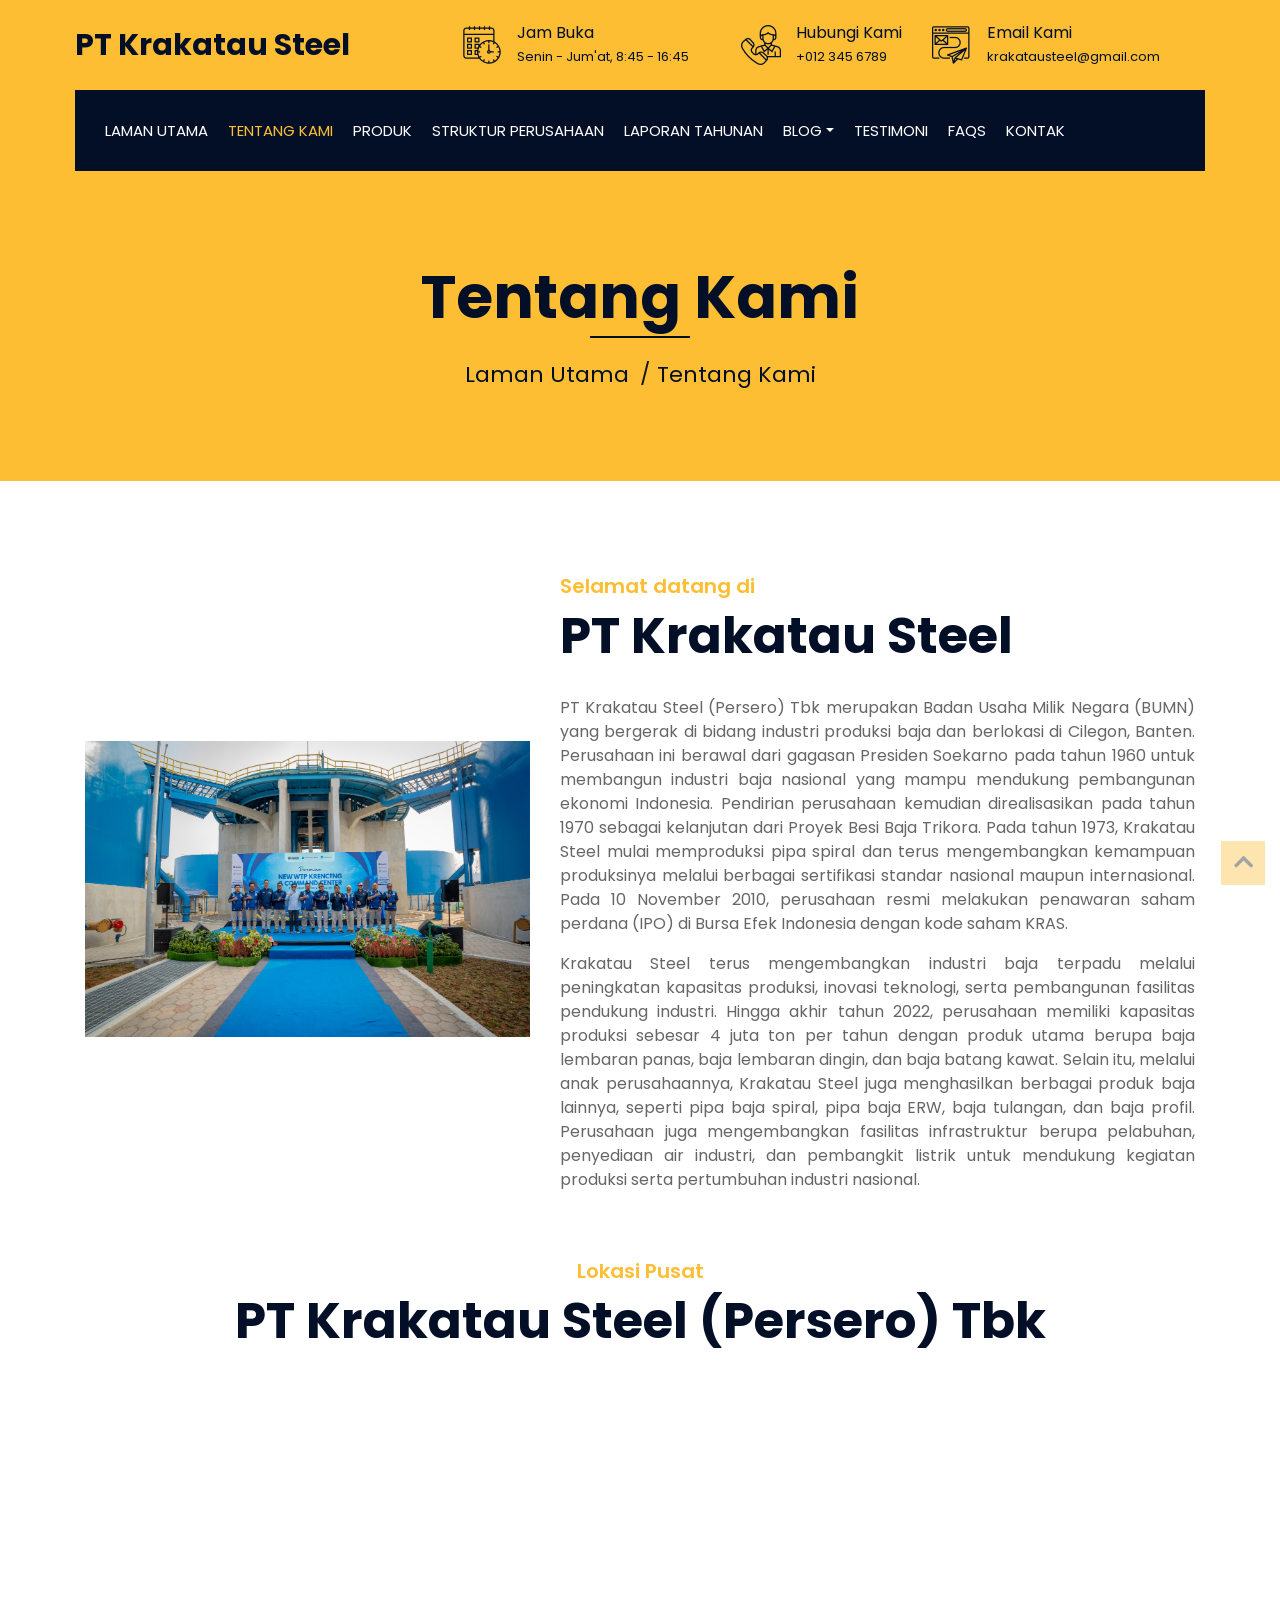
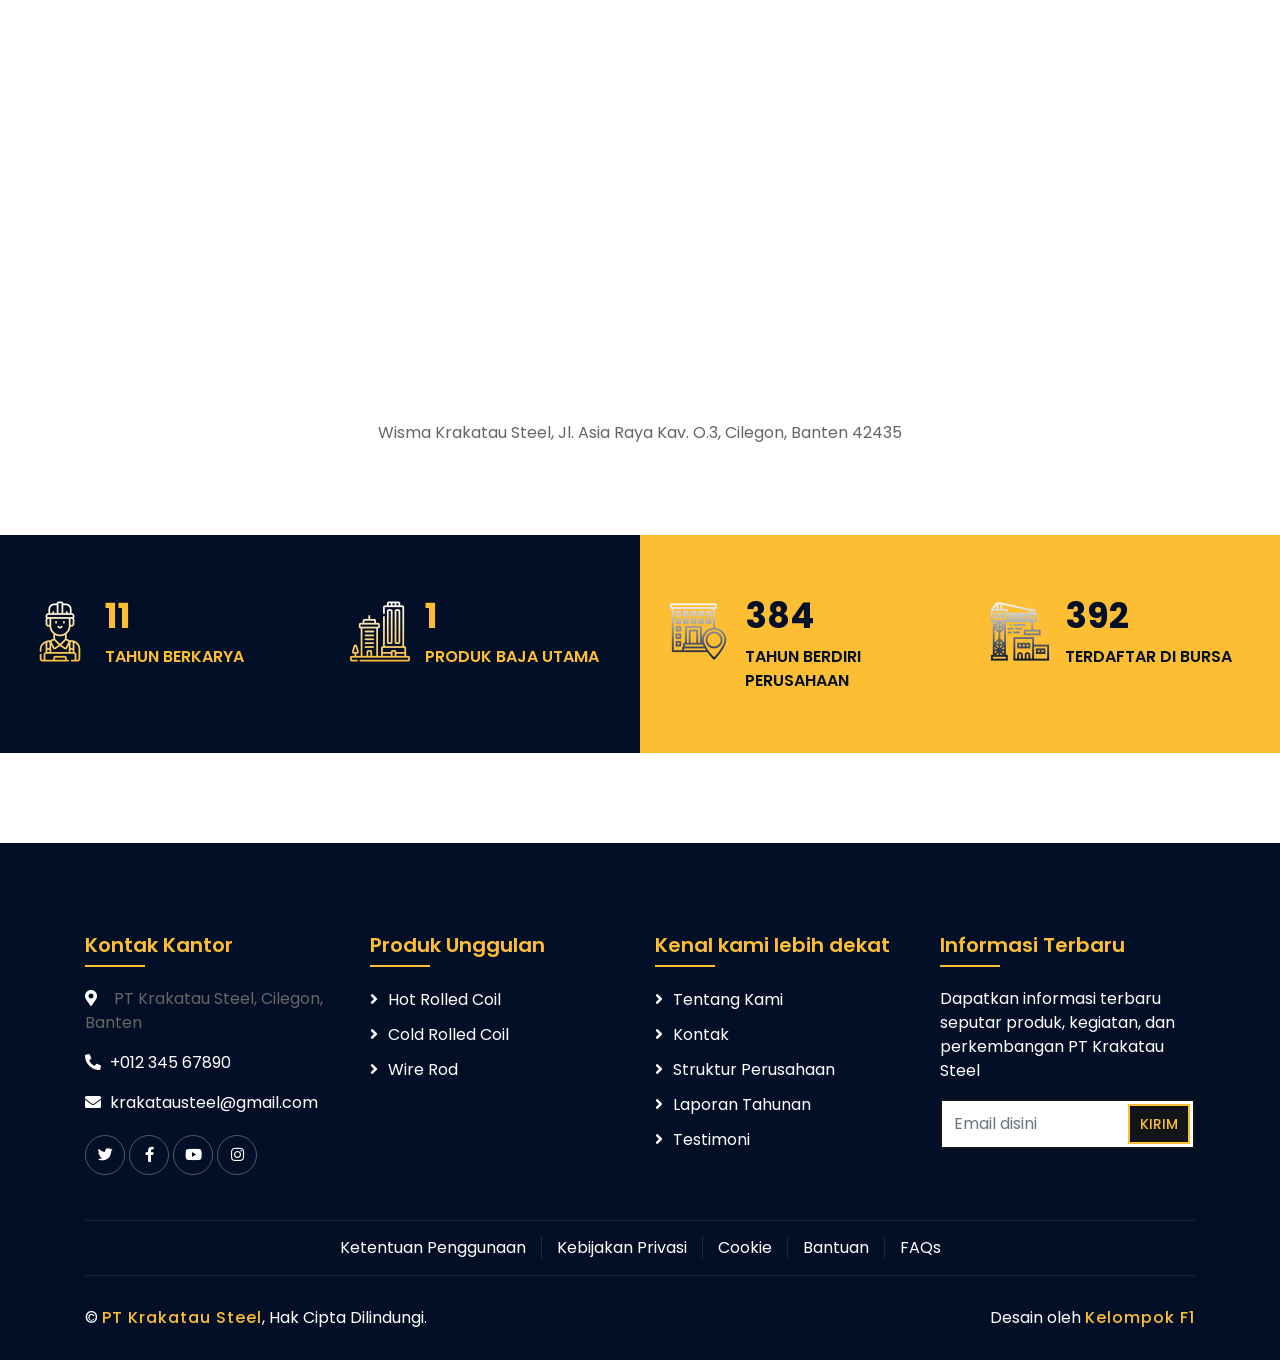
==== commit 158430eb: "Update website PT Krakatau Steel" ====
--- a/about.html
+++ b/about.html
@@ -2,7 +2,7 @@
 <html lang="en">
     <head>
         <meta charset="utf-8">
-        <title>Builderz - Construction Company Website Template</title>
+        <title>PT Krakatau Steel (Persero) Tbk</title>
         <meta content="width=device-width, initial-scale=1.0" name="viewport">
         <meta content="Construction Company Website Template" name="keywords">
         <meta content="Construction Company Website Template" name="description">
@@ -36,7 +36,7 @@
                         <div class="col-lg-4 col-md-12">
                             <div class="logo">
                                 <a href="index.html">
-                                    <h1>Kutau</h1>
+                                    <h1>PT Krakatau Steel</h1>
                                     <!-- <img src="img/logo.jpg" alt="Logo"> -->
                                 </a>
                             </div>
@@ -106,6 +106,8 @@
                                         <a href="single.html" class="dropdown-item">Berita Terkini</a>
                                     </div>
                                 </div>
+                                <a href="testimoni.html" class="nav-item nav-link">Testimoni</a>
+                                <a href="FAQs.html" class="nav-item nav-link">FAQs</a>
                                 <a href="contact.html" class="nav-item nav-link">Kontak</a>
                             </div>
                             <div class="ml-auto">
@@ -145,8 +147,8 @@
                         </div>
                         <div class="col-lg-7 col-md-6">
                             <div class="section-header text-left">
-                                <p>Selamat datang di KUTAU!</p>
-                                <h2>Krakatau United oleh PT Krakatau Steel</h2>
+                                <p>Selamat datang di</p>
+                                <h2>PT Krakatau Steel</h2>
                             </div>
                             <div class="about-text">
                                 <p>
@@ -239,82 +241,6 @@
             </div>
             <!-- Fact End -->
             
-            
-            <!-- FAQs Start -->
-            <div class="faqs">
-                <div class="container">
-                    <div class="section-header text-center">
-                        <p>Biar Makin Paham</p>
-                        <h2>Semua Jawaban Ada Disini!</h2>
-                    </div>
-                    <div class="row">
-                        <div class="col-md-6">
-                            <div id="accordion-1">
-                                <div class="card wow fadeInLeft" data-wow-delay="0.1s">
-                                    <div class="card-header">
-                                        <a class="card-link collapsed" data-toggle="collapse" href="#collapseOne">
-                                            Apa perbedaan Hot Rolled Coil (HRC) dan Cold Rolled Coil (CRC)?
-                                        </a>
-                                    </div>
-                                    <div id="collapseOne" class="collapse" data-parent="#accordion-1">
-                                        <div class="card-body">
-                                            HRC diproduksi melalui proses pengerolan panas pada suhu tinggi, sedangkan CRC merupakan baja yang diproses kembali melalui pengerolan dingin sehingga memiliki permukaan lebih halus dan ukuran lebih presisi.
-                                        </div>
-                                    </div>
-                                </div>
-                                <div class="card wow fadeInLeft" data-wow-delay="0.2s">
-                                    <div class="card-header">
-                                        <a class="card-link collapsed" data-toggle="collapse" href="#collapseTwo">
-                                            Berapa ukuran ketebalan produk baja Krakatau Steel?
-                                        </a>
-                                    </div>
-                                    <div id="collapseTwo" class="collapse" data-parent="#accordion-1">
-                                        <div class="card-body">
-                                            Ukuran produk berbeda berdasarkan jenisnya. HRC memiliki ketebalan sekitar 1,4 sampai 25 mm, sedangkan CRC sekitar 0,2 sampai 3,0 mm. Wire Rod memiliki diameter sekitar 5,5 sampai 20 mm.
-                                        </div>
-                                    </div>
-                                </div>
-                                
-                                
-                                
-                            </div>
-                        </div>
-                        <div class="col-md-6">
-                            <div id="accordion-2">
-                                <div class="card wow fadeInRight" data-wow-delay="0.1s">
-                                    <div class="card-header">
-                                        <a class="card-link collapsed" data-toggle="collapse" href="#collapseSix">
-                                            Bagaimana cara melakukan pemesanan produk Krakatau Steel?
-                                        </a>
-                                    </div>
-                                    <div id="collapseSix" class="collapse" data-parent="#accordion-2">
-                                        <div class="card-body">
-                                            Pemesanan dapat dilakukan melalui tim penjualan atau platform KRASmart. Calon pelanggan perlu menyampaikan jenis produk, spesifikasi, jumlah pesanan, dan kebutuhan pengiriman untuk diproses lebih lanjut.
-                                        </div>
-                                    </div>
-                                </div>
-                                <div class="card wow fadeInRight" data-wow-delay="0.2s">
-                                    <div class="card-header">
-                                        <a class="card-link collapsed" data-toggle="collapse" href="#collapseSeven">
-                                            Apa saja kegunaan produk baja Krakatau Steel?
-                                        </a>
-                                    </div>
-                                    <div id="collapseSeven" class="collapse" data-parent="#accordion-2">
-                                        <div class="card-body">
-                                            Produk baja Krakatau Steel digunakan untuk berbagai kebutuhan, seperti konstruksi bangunan, kendaraan, peralatan rumah tangga, dan kebutuhan industri lainnya.
-                                        </div>
-                                    </div>
-                                </div>
-                                
-                                
-                                
-                            </div>
-                        </div>
-                    </div>
-                </div>
-            </div>
-            <!-- FAQs End -->
-
 
             <!-- Footer Start -->
             <div class="footer wow fadeIn" data-wow-delay="0.3s">
@@ -344,9 +270,9 @@
                         <div class="col-md-6 col-lg-3">
                             <div class="footer-link">
                                 <h2>Produk Unggulan</h2>
-                                <a href="">Hot Rolled Coil</a>
-                                <a href="">Cold Rolled Coil</a>
-                                <a href="">Wire Rod</a>
+                                <a href="service.html">Hot Rolled Coil</a>
+                                <a href="service.html">Cold Rolled Coil</a>
+                                <a href="service.html">Wire Rod</a>
                             </div>
                         </div>
                         <div class="col-md-6 col-lg-3">
@@ -356,7 +282,7 @@
                                 <a href="contact.html">Kontak</a>
                                 <a href="team.html">Struktur Perusahaan</a>
                                 <a href="portfolio.html">Laporan Tahunan</a>
-                                <a href="">Testimoni</a>
+                                <a href="testimoni.html">Testimoni</a>
                             </div>
                         </div>
                         <div class="col-md-6 col-lg-3">
@@ -375,20 +301,20 @@
                 </div>
                 <div class="container footer-menu">
                     <div class="f-menu">
-                        <a href="">Terms of use</a>
-                        <a href="">Privacy policy</a>
-                        <a href="">Cookies</a>
-                        <a href="">Help</a>
-                        <a href="">FQAs</a>
+                        <a href="">Ketentuan Penggunaan</a>
+                        <a href="">Kebijakan Privasi</a>
+                        <a href="">Cookie</a>
+                        <a href="contact.html">Bantuan</a>
+                        <a href="FAQs.html">FAQs</a>
                     </div>
                 </div>
                 <div class="container copyright">
                     <div class="row">
                         <div class="col-md-6">
-                            <p>&copy; <a href="#">Kutau</a>, All Right Reserved.</p>
+                            <p>&copy; <a href="#">PT Krakatau Steel</a>, Hak Cipta Dilindungi.</p>
                         </div>
                         <div class="col-md-6">
-                            <p>Designed By <a href="https://htmlcodex.com">HTML Codex</a></p>
+                            <p>Desain oleh <a href="https://htmlcodex.com">Kelompok F1</a></p>
                         </div>
                     </div>
                 </div>
--- a/css/style.css
+++ b/css/style.css
@@ -90,7 +90,7 @@
 .top-bar .logo h1 {
     margin: 0;
     color: #030f27;
-    font-size: 60px;
+    font-size: 30px;
     line-height: 60px;
     font-weight: 700;
 }
@@ -135,7 +135,15 @@
     color: #030f27;
     font-size: 13px;
     font-weight: 400;
-}
+    white-space: nowrap;
+}
+
+/* Menggeser Hubungi Kami dan Email ke kiri */
+.top-bar .col-lg-8 > .row > .col-4:nth-child(2),
+.top-bar .col-lg-8 > .row > .col-4:nth-child(3) {
+    transform: translateX(-45px);
+}
+
 
 @media (min-width: 992px) {
     .top-bar {
@@ -166,10 +174,15 @@
 .nav-bar.nav-sticky {
     position: fixed;
     top: 0;
-    width: 100%;
-    max-width: 1366px;
+    left: 0;
+    right: 0;
+    width: 100%;
+    max-width: none;
+    margin: 0;
+    background-color: #030f27;
     box-shadow: 0 2px 5px rgba(0, 0, 0, .3);
-    z-index: 999;
+    z-index: 9999;
+    box-sizing: border-box;
 }
 
 .nav-bar .navbar {
@@ -473,7 +486,7 @@
 
 .section-header p {
     color: #fdbe33;
-    font-size: 18px;
+    font-size: 20px;
     font-weight: 600;
     margin-bottom: 5px;
 }
@@ -578,6 +591,7 @@
     color: #fdbe33;
     font-size: 18px;
     font-weight: 400;
+    text-align: justify;
 }
 
 .feature .col-md-12:nth-child(2n) [class^="flaticon-"]::before,
@@ -613,6 +627,7 @@
 
 .about .about-text p {
     font-size: 16px;
+    text-align: justify;
 }
 
 .about .about-text a.btn {
@@ -757,6 +772,7 @@
 .service .service-overlay p {
     margin: 0;
     color: #ffffff;
+    text-align: justify;
 }
 
 .service .service-text {
@@ -1126,6 +1142,7 @@
     background: #ffffff;
     border: 1px solid rgba(0, 0, 0, .1);
     border-top: none;
+    text-align: justify;
 }
 
 
@@ -1328,6 +1345,7 @@
 .blog .blog-text p {
     margin: 0;
     font-size: 16px;
+    text-align: justify;
 }
 
 .blog .pagination .page-link {
@@ -1874,6 +1892,7 @@
 .portfolio .portfolio-overlay p {
     margin: 0;
     color: #ffffff;
+    text-align: justify;
 }
 
 .portfolio .portfolio-text {
@@ -2233,3 +2252,202 @@
         text-align: center;
     }
 }
+
+
+.testimonial-section {
+    padding: 80px 0 0;
+    background: #f5f6fa;
+}
+
+.testimonial-section .section-header {
+    margin-bottom: 50px;
+}
+
+.testimonial-timeline {
+    position: relative;
+    max-width: 1100px;
+    margin: 0 auto;
+    padding: 20px 0;
+}
+
+/* Garis tengah timeline */
+.testimonial-timeline::before {
+    content: "";
+    position: absolute;
+    top: 0;
+    bottom: 0;
+    left: 50%;
+    width: 4px;
+    background: #ffbd2f;
+    transform: translateX(-50%);
+}
+
+/* Posisi kiri dan kanan */
+.testimonial-item {
+    position: relative;
+    width: 50%;
+    padding: 20px 55px;
+    box-sizing: border-box;
+}
+
+.testimonial-item.left {
+    left: 0;
+}
+
+.testimonial-item.right {
+    left: 50%;
+}
+
+/* Kotak testimoni */
+.testimonial-card {
+    background: #ffffff;
+    padding: 25px;
+    border-radius: 12px;
+    box-shadow: 0 5px 20px rgba(0,0,0,0.08);
+    border-top: 4px solid #ffbd2f;
+}
+
+/* Foto dan identitas */
+.testimonial-profile {
+    display: flex;
+    align-items: center;
+    gap: 15px;
+}
+
+.testimonial-profile img {
+    width: 70px;
+    height: 70px;
+    object-fit: cover;
+    border-radius: 50%;
+    border: 3px solid #ffbd2f;
+}
+
+.testimonial-profile h3 {
+    margin: 0 0 5px;
+    font-size: 20px;
+    color: #030f27;
+}
+
+.testimonial-profile span {
+    font-size: 14px;
+    color: #666666;
+}
+
+/* Bintang rating */
+.testimonial-stars {
+    color: #ffbd2f;
+    font-size: 23px;
+    letter-spacing: 3px;
+    margin: 18px 0 10px;
+}
+
+/* Isi testimoni */
+.testimonial-message {
+    color: #555555;
+    font-size: 15px;
+    line-height: 1.8;
+    text-align: justify;
+    margin: 0;
+}
+
+/* Tanggal dan jam */
+.testimonial-date {
+    font-size: 13px;
+    color: #888888;
+    text-align: right;
+    border-top: 1px solid #eeeeee;
+    padding-top: 12px;
+    margin-top: 18px;
+}
+
+/* Bintang pada garis timeline */
+.timeline-star {
+    position: absolute;
+    top: 45px;
+    right: -17px;
+    width: 34px;
+    height: 34px;
+    border-radius: 50%;
+    background: #ffbd2f;
+    color: #030f27;
+    border: 4px solid #f5f6fa;
+    display: flex;
+    align-items: center;
+    justify-content: center;
+    z-index: 2;
+    font-size: 18px;
+}
+
+.testimonial-item.right .timeline-star {
+    left: -17px;
+    right: auto;
+}
+
+/* Tampilan HP */
+@media (max-width: 768px) {
+
+    .testimonial-timeline::before {
+        left: 18px;
+        transform: none;
+    }
+
+    .testimonial-item {
+        width: 100%;
+        left: 0 !important;
+        padding: 15px 10px 15px 55px;
+    }
+
+    .testimonial-item .timeline-star {
+        left: 1px;
+        right: auto;
+    }
+
+    .testimonial-card {
+        padding: 20px;
+    }
+}
+
+
+.faq-divider {
+    width: 100%;
+    height: 15px;
+    background-color: #030f27;
+    margin: 0;
+    padding: 0;
+}
+
+/* Menghilangkan jarak putih di sisi halaman */
+html, body {
+    margin: 0 !important;
+    padding: 0 !important;
+    width: 100%;
+}
+
+.wrapper {
+    width: 100% !important;
+    max-width: none !important;
+    margin: 0 !important;
+}
+
+
+/* Membuat satu laporan berada tepat di tengah */
+.portfolio-container.single-result {
+    grid-template-columns: minmax(280px, 380px);
+    justify-content: center;
+}
+
+/* Tampilan HP */
+@media (max-width: 575.98px) {
+    .portfolio-container.single-result {
+        grid-template-columns: minmax(0, 1fr);
+    }
+}
+
+
+/* Membuat isi berita rata kanan-kiri */
+.single-content p {
+    text-align: justify;
+    text-justify: inter-word;
+    line-height: 1.8;
+}
+
